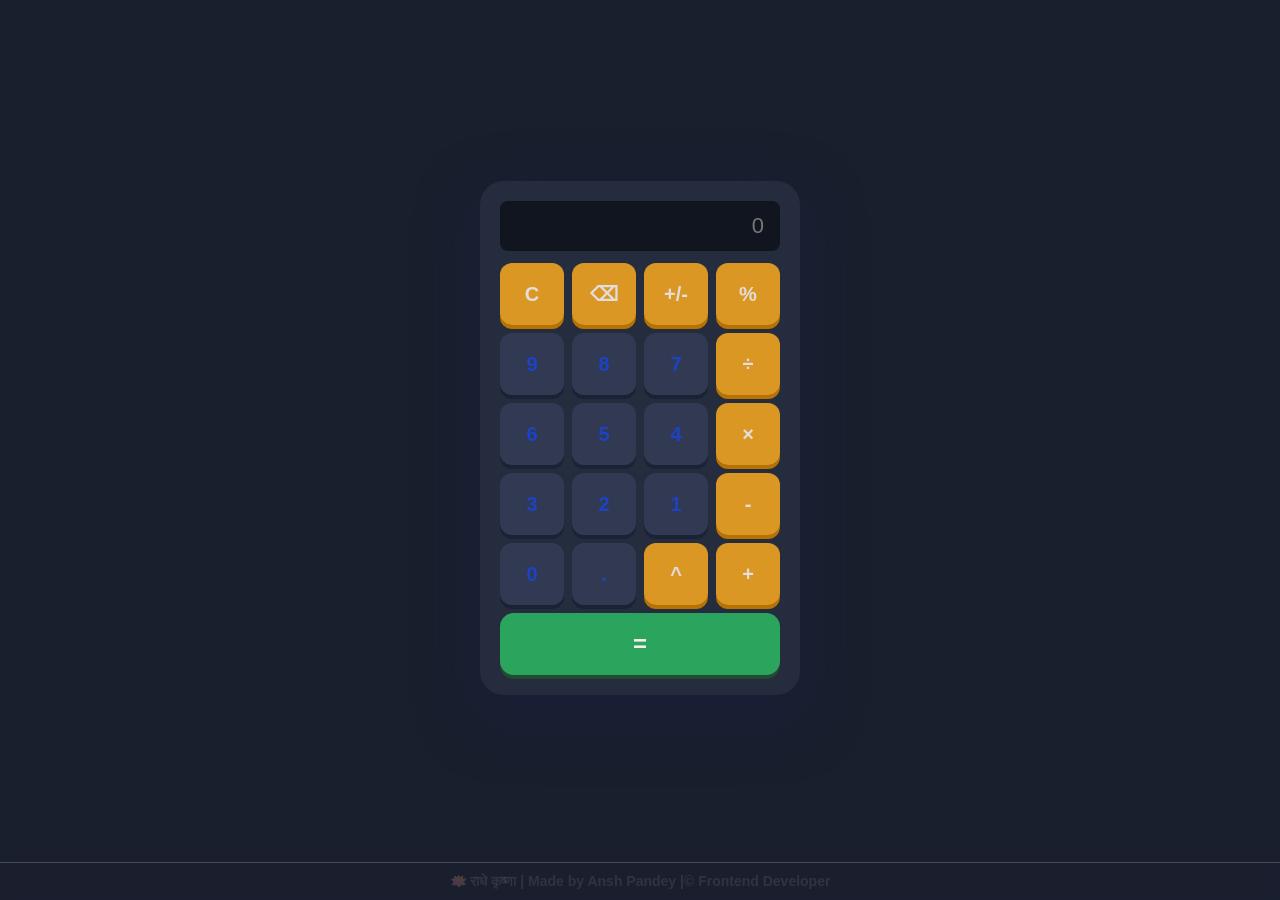
==== calculater.html @ 6a67e52b "Add files via upload" ====
<!DOCTYPE html>
<html lang="en">

<head>
  <meta charset="UTF-8">
  <meta name="viewport" content="width=device-width, initial-scale=1.0">
  <title>calculator</title>
  <link rel="stylesheet" href="calculater.css">
</head>

<body class="body">
  <div class="container">
    <div class="display-container">
  <input type="text" class="display" id="display" placeholder="0" readonly>
</div>
   
    <div class="buttons">
      
      <button class="btn-operator" value="clear" onclick="allclear()">C</button>
       <button class="btn-operator" value="sqrt" onclick="clearOne()">⌫</button>
      <button class="btn-operator" value="square" onclick="sign()">+/-</button>
      <!-- <button class="btn-operator" value="square" onclick="addOperator('%')">%</button> -->
      <button class="btn-operator" onclick="addOperator('%')">%</button>


     

      <button class="btn-number" value="9" onclick="addNumber(9);">9</button>
      <button class="btn-number" value="8" onclick="addNumber(8);">8</button>
      <button class="btn-number" value="7" onclick="addNumber(7);">7</button>
      <button class="btn-operator" onclick="addOperator('÷')">÷</button>


      <button class="btn-number" value="6" onclick="addNumber(6);">6</button>
      <button class="btn-number" value="5" onclick="addNumber(5);">5</button>

      <button class="btn-number" value="4" onclick="addNumber(4);">4</button>
      <button class="btn-operator" onclick="addOperator('×')">×</button>

      <button class="btn-number" value="3" onclick="addNumber(3);">3</button>
      <button class="btn-number" value="2" onclick="addNumber(2);">2</button>

      <button class="btn-number" value="1" onclick="addNumber(1);">1</button>
      <button class="btn-operator" onclick="addOperator('-')">-</button>
      <button class="btn-number" value="0" onclick="addNumber(0);">0</button>

      <button class="btn-number" value="." onclick="addNumber('.');">.</button>
      <button class="btn-operator" onclick="addOperator('^')">^</button>
      <button class="btn-operator" onclick="addOperator('+')">+</button>


      <!-- <button class="btn-operator" id="slas">/</button> -->


    </div>
    <button class="btn-equal" value="=" onclick="calculate()">=</button>
    <footer class="footer">
      🪷 राधे कृष्णा | Made by Ansh Pandey |© Frontend Developer
    </footer>
  </div>

</body>

</html>
<script src="calculater.js"></script>
---- calculater.css ----
* {
  margin: 0;
  padding: 0;
  box-sizing: border-box;
}

body {
  height: 100vh;
  height: 100dvh;
  display: flex;
  align-items: center;
  justify-content: center;
  background: #1a1f2e;
  font-family: 'Segoe UI', sans-serif;
  overflow: hidden;
  position: relative;
  bottom: 12px;
}

.container {
  background: #252c3d;
  border-radius: 24px;
  padding: 20px;
  width: min(320px, 95vw);
  box-shadow: 0 20px 60px rgba(23, 34, 67, 0.5);
}

.display-container {
  margin-bottom: 12px;
}

.display {
  width: 100%;
  height: 50px;
  border: none;
  border-radius: 8px;
  text-align: right;
  font-size: clamp(16px, 4vw, 22px);
  background: #111520;
  color: #fff;
  padding: 0 16px;
}

.buttons {
  display: grid;
  grid-template-columns: repeat(4, 1fr);
  gap: 8px;
}

button {
  height: min(62px, 13vw);
  border: none;
  border-radius: 12px;
  font-size: clamp(14px, 4vw, 20px);
  font-weight: 700;
  cursor: pointer;
  transition: transform 0.08s ease, filter 0.08s ease;
  touch-action: manipulation;
}

button:active {
  transform: scale(0.92);
  filter: brightness(0.8);
}

.btn-number {
  background: #313a52;
  color: #1c43c4;
  box-shadow: 0 4px 0 #1c2235;
}

.btn-number:hover {
  background: #3a4461;
}

.btn-operator {
  background: #f8a920db;
  color: #e3dddd;
  box-shadow: 0 4px 0 #b87200;
}

.btn-operator:hover {
  background: #f0ae3c;
}

.btn-equal {
  grid-column: span 4;
  background: #2ba45d;
  color: #f3eeee;
  font-size: clamp(18px, 4vw, 24px);
  border-radius: 14px;
  box-shadow: 0 4px 0 #234b34;
  width: 100%;
  margin-top: 8px;
}

.btn-equal:hover {
  background: #04f464;
}

.footer {
  background: rgba(255, 255, 255, 0);
  backdrop-filter: blur(10px);
  border-top: 1px solid rgba(255, 255, 255, 0.2);
  text-align: center;
  padding: 10px;
  color: rgba(133, 133, 135, 0.207);
  font-weight: bold;
  font-size: 14px;
  position: fixed;
  bottom: 0;
  left: 0;
  right: 0;
}
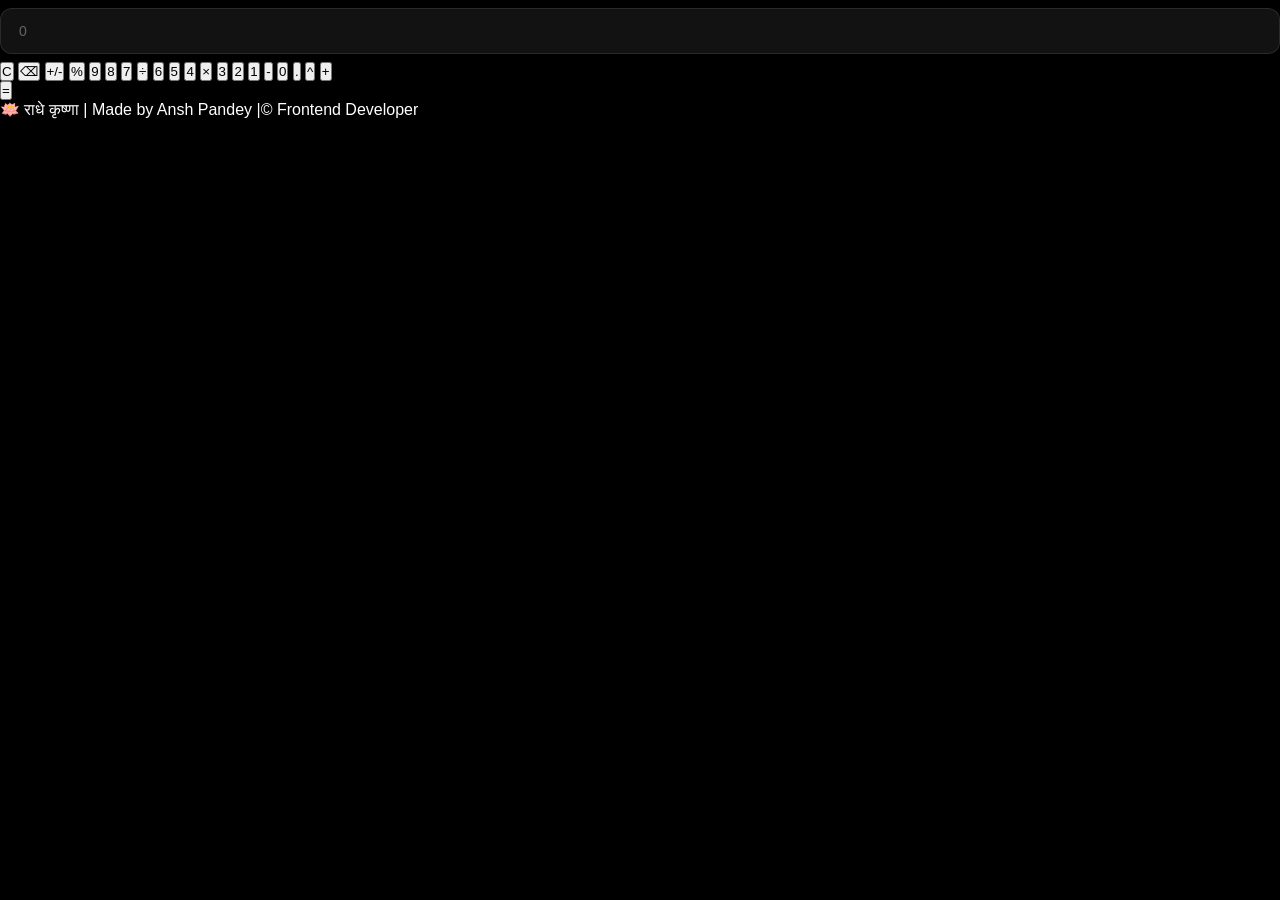
==== commit 5f5e6863: "Update stylesheet and script references in HTML" ====
--- a/calculater.html
+++ b/calculater.html
@@ -4,8 +4,9 @@
 <head>
   <meta charset="UTF-8">
   <meta name="viewport" content="width=device-width, initial-scale=1.0">
+<meta name="viewport" content="width=device-width, initial-scale=1.0, maximum-scale=1.0, user-scalable=no">
   <title>calculator</title>
-  <link rel="stylesheet" href="calculater.css">
+  <link rel="stylesheet" href="style.css">
 </head>
 
 <body class="body">
@@ -62,4 +63,4 @@
 </body>
 
 </html>
-<script src="calculater.js"></script>+<script src="script.js"></script>
--- a/style.css
+++ b/style.css
@@ -0,0 +1,654 @@
+   :root{--primary:#ff7b00;--secondary:#00e5ff;--glass:rgba(255,255,255,0.07);--border:rgba(255,255,255,0.15);}
+    *{margin:0;padding:0;box-sizing:border-box;font-family:'Poppins',sans-serif;}
+    html{scroll-behavior:smooth;}
+    body{background:#000;color:#fff;overflow-x:hidden;overflow-y:auto;}
+    #loadingScreen{position:fixed;inset:0;background:#000;display:flex;flex-direction:column;justify-content:center;align-items:center;z-index:99999;transition:opacity 0.4s,visibility 0.4s;}
+    #loadingScreen.hide{opacity:0;visibility:hidden;pointer-events:none;}
+    .ld-ring{width:90px;height:90px;border-radius:50%;border:4px solid rgba(255,255,255,0.08);border-top-color:#ff7b00;border-right-color:#00e5ff;animation:ldSpin 0.8s linear infinite;margin-bottom:18px;}
+    @keyframes ldSpin{to{transform:rotate(360deg)}}
+    #loadingScreen p{color:#777;font-size:12px;letter-spacing:4px;font-family:monospace;}
+    .bg-container{position:fixed;inset:0;z-index:-1;overflow:hidden;}
+    .moving-bg{width:110%;height:110%;object-fit:cover;filter:brightness(0.35);}
+    #waBtn{position:fixed;bottom:25px;right:25px;z-index:9999;border-radius:50%;display:block;filter:drop-shadow(0 4px 15px rgba(37,211,102,0.6));animation:waSpin 4s ease-in-out infinite;}
+    #waBtn:hover{animation-play-state:paused;}
+    @keyframes waSpin{0%{transform:rotate(0deg) scale(1);}35%{transform:rotate(360deg) scale(1.1);}60%,100%{transform:rotate(360deg) scale(1);}}
+    .navbar{position:fixed;top:0;width:100%;padding:18px 8%;display:flex;justify-content:space-between;align-items:center;background:rgba(0,0,0,0.65);backdrop-filter:blur(25px);border-bottom:1px solid rgba(255,255,255,0.1);z-index:1000;}
+    .logo-space{font-size:24px;font-weight:700;color:var(--primary);font-family:monospace;}
+    .logo-space .dot{color:#ff3333;}
+    .nav-links{display:flex;list-style:none;gap:4px;}
+    .nav-links a{color:#ccc;text-decoration:none;padding:8px 13px;font-weight:600;font-size:13px;text-transform:uppercase;border-radius:20px;transition:all 0.3s;}
+    .nav-links a:hover{color:var(--primary);}
+    .nav-links a.active{background:rgba(255,123,0,0.15);color:var(--primary);}
+    .hamburger{display:none;flex-direction:column;cursor:pointer;background:none;border:none;padding:4px;z-index:1001;}
+    .hamburger .line{width:26px;height:2.5px;background:#fff;margin:3px 0;border-radius:2px;transition:0.3s;display:block;}
+    .navbar.mobile-open .hamburger .line:nth-child(1){transform:rotate(-45deg) translate(-5px,5px);}
+    .navbar.mobile-open .hamburger .line:nth-child(2){opacity:0;}
+    .navbar.mobile-open .hamburger .line:nth-child(3){transform:rotate(45deg) translate(-5px,-5px);}
+    .reveal{opacity:0;transform:translateY(35px);transition:opacity 0.8s ease,transform 0.8s ease;}
+    .reveal.active{opacity:1;transform:translateY(0);}
+    .section{padding:120px 8% 80px;scroll-margin-top:80px;}
+    .glass-box{background:var(--glass);backdrop-filter:blur(25px);border:1px solid var(--border);border-radius:30px;padding:60px;display:flex;align-items:center;gap:60px;width:100%;}
+    .glass-box.big-card{flex-direction:column;align-items:flex-start;}
+    #home{display:flex;align-items:center;min-height:100vh;}
+    .floating-img{width:240px;height:240px;object-fit:cover;border:4px solid var(--primary);flex-shrink:0;border-radius:30% 70% 70% 30%/30% 30% 70% 70%;animation:morphing 8s infinite alternate ease-in-out;display:block;}
+    @keyframes morphing{0%{border-radius:30% 70% 70% 30%/30% 30% 70% 70%;transform:translateY(0);}100%{border-radius:50% 50% 20% 80%/25% 80% 20% 75%;transform:translateY(-15px);}}
+    .text-side{flex:1;}
+    .text-side h1{font-size:3rem;font-weight:800;line-height:1.2;margin-bottom:15px;}
+    .text-side p{font-size:1rem;color:#bbb;line-height:1.8;margin-bottom:25px;}
+    .highlight{background:linear-gradient(45deg,#00eaff,#0077ff);-webkit-background-clip:text;-webkit-text-fill-color:transparent;background-clip:text;display:inline-block;min-width:5px;}
+    .cursor-blink{display:inline-block;width:3px;height:0.9em;background:#00eaff;vertical-align:text-bottom;margin-left:2px;animation:blink 0.8s infinite;}
+    @keyframes blink{0%,100%{opacity:1}50%{opacity:0}}
+    .btn-main{padding:14px 38px;background:var(--primary);border:none;border-radius:50px;font-weight:700;font-size:15px;color:#fff;cursor:pointer;transition:all 0.3s;}
+    .btn-main:hover{transform:translateY(-4px);box-shadow:0 0 25px var(--primary);}
+    .sec-title,.section-heading{font-size:2.8rem;font-weight:800;text-align:center;margin-bottom:40px;background:linear-gradient(135deg,#fff,var(--primary));-webkit-background-clip:text;-webkit-text-fill-color:transparent;background-clip:text;}
+    .section-subtitle{text-align:center;color:#888;font-size:1rem;margin-bottom:50px;}
+    .about-photo{width:100%;max-width:400px;height:450px;object-fit:cover;border-radius:20px;border:3px solid var(--primary);display:block;margin:0 auto 30px;}
+    .grid-about{display:grid;grid-template-columns:1fr;gap:20px;width:100%;}
+    .info-card{background:rgba(255,255,255,0.05);border:1px solid rgba(255,255,255,0.1);border-radius:20px;padding:25px;transition:0.3s;}
+    .info-card:hover{border-color:var(--primary);background:rgba(255,123,0,0.05);}
+    .info-card h3{font-size:1.1rem;margin-bottom:12px;}
+    .info-card p{color:#bbb;font-size:0.9rem;line-height:1.8;}
+    .colorchange{color:#ff4444;}
+    .timeline-section{padding:120px 8% 80px;scroll-margin-top:80px;}
+    .timeline-container{position:relative;max-width:800px;margin:0 auto;}
+    .timeline-container::before{content:'';position:absolute;left:30px;top:0;bottom:0;width:2px;background:linear-gradient(to bottom,var(--primary),var(--secondary));}
+    .timeline-item{display:flex;gap:30px;margin-bottom:50px;padding-left:20px;}
+    .timeline-marker{flex-shrink:0;width:22px;height:22px;border-radius:50%;background:var(--primary);border:3px solid #000;box-shadow:0 0 15px var(--primary);margin-top:8px;position:relative;z-index:1;}
+    .timeline-content-box{background:rgba(255,255,255,0.05);border:1px solid rgba(255,255,255,0.1);border-radius:20px;padding:25px;flex:1;transition:0.3s;}
+    .timeline-content-box:hover{border-color:var(--primary);}
+    .timeline-date{font-size:12px;color:var(--primary);font-weight:600;letter-spacing:1px;margin-bottom:8px;}
+    .timeline-title{font-size:1.2rem;font-weight:700;margin-bottom:10px;}
+    .timeline-description{color:#bbb;font-size:0.9rem;line-height:1.7;margin-bottom:15px;}
+    .timeline-tags{display:flex;gap:8px;flex-wrap:wrap;}
+    .tag{padding:4px 12px;background:rgba(255,123,0,0.15);border:1px solid rgba(255,123,0,0.3);border-radius:20px;font-size:12px;color:var(--primary);}
+    .timeline-stats{display:grid;grid-template-columns:repeat(4,1fr);gap:20px;margin-top:50px;}
+    .stat{background:rgba(255,255,255,0.05);border:1px solid rgba(255,255,255,0.1);border-radius:20px;padding:25px 15px;text-align:center;transition:0.3s;}
+    .stat:hover{border-color:var(--secondary);box-shadow:0 0 20px rgba(0,229,255,0.15);}
+    .stat-icon{font-size:28px;margin-bottom:8px;}
+    .stat-value{font-size:2rem;font-weight:800;color:var(--primary);}
+    .stat-label{font-size:13px;color:#888;margin-top:4px;}
+ /* ======= PROJECT SECTION - FIXED ======= */
+    .projects-grid{display:grid;grid-template-columns:repeat(auto-fit,minmax(260px,1fr));gap:25px;}
+    .project-card{position:relative;height:340px;border-radius:20px;overflow:hidden;cursor:pointer;transition:transform 0.4s,box-shadow 0.4s;box-shadow:0 10px 30px rgba(0, 0, 0, 0.09);}
+    .project-card img{width:100%;height:100%;object-fit:cover;transition:transform 0.5s ease;display:none;}
+    .project-content{position:relative;width:100%;padding:22px 20px;background:rgba(24, 23, 23, 0.416);}
+    .project-content h3{font-size:20px;margin-bottom:10px;}
+    .project-card:hover{transform:translateY(-8px) scale(1.02);box-shadow:0 25px 50px rgba(0,0,0,0.7);}
+    .project-card:hover img{transform:scale(1.1);}
+    .project-card::before{content:'';position:absolute;inset:0;border-radius:20px;padding:2px;background:linear-gradient(45deg,#352f34,#a09f9e,#ff7a18);-webkit-mask:linear-gradient(#000 0 0) content-box,linear-gradient(#000 0 0);-webkit-mask-composite:xor;mask-composite:exclude;opacity:0;transition:0.4s;pointer-events:none;}
+    .project-card:hover::before{opacity:1;}
+    .project-iframe-wrap{position:relative;width:100%;height:260px;overflow:hidden;background:#0d0d0d;border-radius:12px 12px 0 0;}
+    .project-iframe-wrap iframe{width:200%;height:300%;transform:scale(0.5);transform-origin:top left;border:none;pointer-events:none;}
+    .iframe-overlay{position:absolute;inset:0;z-index:2;cursor:pointer;}
+    .live-badge{position:absolute;top:10px;left:10px;z-index:3;background:rgba(20, 19, 19, 0.251);border:1px solid rgba(255,123,0,0.5);color:#ff7b00;font-size:0.6rem;font-weight:700;letter-spacing:1.5px;padding:3px 10px;border-radius:20px;display:flex;align-items:center;gap:5px;backdrop-filter:blur(6px);}
+    .live-dot{width:6px;height:6px;background:#b3a59837;border-radius:50%;animation:livePulse 1.4s infinite;flex-shrink:0;}
+    @keyframes livePulse{0%,100%{opacity:1;transform:scale(1);}50%{opacity:0.3;transform:scale(0.6);}}
+    .cosmic-btn{position: relative;bottom: 20px;
+      display:inline-block;padding:7px 24px;font-size:14px;font-weight:600;color:#fff;text-decoration:none;border-radius:25px;background:linear-gradient(135deg,#df1907,#5f729c,#100802);box-shadow:0 5px 20px rgba(248,75,7,0.5);transition:all 0.3s;}
+    .cosmic-btn:hover{transform:translateY(-2px) scale(1.04);}
+    /* ======= PROJECT MOBILE FIX ======= */
+    @media(max-width:768px){
+      .projects-grid{grid-template-columns:1fr;}
+      .project-iframe-wrap{height:200px;}
+      .project-iframe-wrap iframe{width:100%;height:200%;transform:scale(1);transform-origin:top left;}
+      .project-content{position:relative;bottom:auto;left:auto;}
+    }
+    .move{position: relative;top: 22px;left: 170px;color: #444342c7;
+      animation:moveUpDown 2s ease-in-out infinite;position:relative;}
+@keyframes moveUpDown{%,100%{transform:translateY(0);}50%{transform:translateY(-6px);}}
+    .skills-wrapper{display:grid;grid-template-columns:repeat(auto-fit,minmax(200px,1fr));gap:25px;}
+    .skill-card{background:rgba(255,255,255,0.05);padding:30px 20px;border-radius:20px;text-align:center;border:1px solid rgba(255,255,255,0.1);transition:0.4s;}
+    .skill-card:hover{transform:scale(1.05);box-shadow:0 0 25px rgba(0,229,255,0.3);border-color:var(--secondary);}
+    .skill-card img{width:55px;height:55px;object-fit:contain;margin-bottom:15px;}
+    .skill-card h3{font-size:16px;margin-bottom:8px;}
+    .skill-card p{font-size:13px;color:#888;margin-bottom:12px;}
+    .progress-container{background:#222;height:8px;border-radius:8px;overflow:hidden;}
+    .progress-fill{height:100%;border-radius:8px;background:linear-gradient(90deg,var(--primary),var(--secondary));width:0;transition:width 1.5s ease;}
+    .services-section{padding:120px 8% 80px;scroll-margin-top:80px;}
+    .services-grid{display:grid;grid-template-columns:repeat(auto-fit,minmax(280px,1fr));gap:25px;margin-top:10px;}
+    .service-card{background:rgba(255,255,255,0.05);border:1px solid rgba(255,255,255,0.1);border-radius:25px;padding:35px 28px;transition:0.4s;}
+    .service-card:hover{border-color:var(--primary);transform:translateY(-6px);box-shadow:0 20px 40px rgba(0,0,0,0.4);}
+    .service-icon{font-size:40px;margin-bottom:18px;}
+    .service-title{font-size:1.3rem;font-weight:700;margin-bottom:12px;}
+    .service-description{color:#bbb;font-size:0.9rem;line-height:1.7;margin-bottom:18px;}
+    .service-list{list-style:none;}
+    .service-list li{padding:5px 0;font-size:14px;color:#ccc;}
+    .check-mark{color:#00e676;margin-right:8px;font-weight:700;}
+    .contact-form{background:rgba(255,255,255,0.06);border:1px solid rgba(255,255,255,0.12);backdrop-filter:blur(20px);border-radius:30px;padding:50px 40px;max-width:620px;margin:0 auto;}
+    .contact-form h3{font-size:1.5rem;font-weight:700;margin-bottom:25px;text-align:center;}
+    input,textarea{width:100%;padding:14px 18px;margin:8px 0;border:1px solid rgba(255,255,255,0.1);border-radius:12px;background:rgba(255,255,255,0.07);color:#fff;font-size:14px;font-family:'Poppins',sans-serif;outline:none;transition:border-color 0.3s;}
+    input:focus,textarea:focus{border-color:var(--primary);}
+    input::placeholder,textarea::placeholder{color:#666;}
+    textarea{height:130px;resize:vertical;}
+    .send-btn{width:100%;background:var(--primary);padding:15px;border:none;border-radius:40px;font-weight:700;font-size:15px;cursor:pointer;color:#fff;margin-top:10px;transition:all 0.3s;}
+    .send-btn:hover{box-shadow:0 0 25px var(--primary);transform:translateY(-2px);}
+    .apple-footer{width:100%;padding:50px 8% 30px;background:linear-gradient(to bottom,transparent,rgba(0,0,0,0.9));border-top:1px solid rgba(255,255,255,0.08);text-align:center;}
+    .footer-contacts{display:flex;justify-content:center;gap:25px;flex-wrap:wrap;margin-bottom:20px;}
+    .footer-item{display:flex;align-items:center;gap:8px;color:#bbb;text-decoration:none;font-size:14px;padding:10px 18px;border-radius:30px;border:1px solid rgba(255,255,255,0.1);transition:all 0.35s;}
+    .footer-item:hover{background:rgba(255,255,255,0.08);color:#fff;transform:translateY(-3px);}
+    .whatsapp:hover{color:#25D366;border-color:#25D366;}
+    .footer-copy{font-size:12px;color:#555;margin-top:10px;}
+    @media(max-width:900px){.glass-box{flex-direction:column;text-align:center;gap:30px;padding:40px 25px;}.text-side h1{font-size:2.2rem;}.timeline-stats{grid-template-columns:repeat(2,1fr);}}
+    @media(max-width:768px){
+      .hamburger{display:flex;}
+      .nav-links{position:fixed;top:0;right:-100%;height:100vh;width:75vw;max-width:280px;background:rgba(0,0,0,0.97);backdrop-filter:blur(20px);flex-direction:column;align-items:center;justify-content:center;gap:10px;transition:right 0.4s ease;border-left:1px solid rgba(255,255,255,0.1);}
+      .navbar.mobile-open .nav-links{right:0;}
+      .nav-links a{font-size:16px;padding:12px 30px;min-width:180px;text-align:center;}
+      body.menu-open{overflow:hidden;}
+      .section,.timeline-section,.services-section{padding:100px 5% 60px;}
+      .sec-title,.section-heading{font-size:2rem;}
+      .floating-img{width:180px;height:180px;}
+      .timeline-container::before{left:20px;}
+      .timeline-stats{grid-template-columns:repeat(2,1fr);}
+     /* .icon{width:20px;height:20px;object-fit:contain;} */
+    }
+    @media(max-width:680px){.text-side h1{font-size:1.8rem;}.glass-box{padding:30px 18px;}.contact-form{padding:30px 20px;}.footer-contacts{flex-direction:column;align-items:center;}}
+  #loadingScreen {
+  position: fixed;
+  inset: 0;
+  background: #000;
+  display: flex;
+  flex-direction: column;
+  justify-content: center;
+  align-items: center;
+  z-index: 99999;
+  transition: opacity 0.4s ease, visibility 0.4s ease;
+}
+
+.loading-ring {
+  position: absolute;
+  width: 260px;
+  height: 260px;
+  border-radius: 50%;
+  border: 3px solid transparent;
+  border-top-color: #ff7b00;
+  border-right-color: #00e5ff;
+  animation: ldSpin 1.5s linear infinite;
+}
+
+.loading-ring-2 {
+  position: absolute;
+  width: 230px;
+  height: 230px;
+  border-radius: 50%;
+  border: 3px solid transparent;
+  border-top-color: #00e5ff;
+  animation: ldSpin 2s linear infinite reverse;
+}
+
+.loading-inner {
+  width: 200px;
+  height: 200px;
+  border-radius: 50%;
+  background: rgba(255, 123, 0, 0.05);
+  border: 1px solid rgba(255, 123, 0, 0.2);
+  display: flex;
+  justify-content: center;
+  align-items: center;
+  text-align: center;
+}
+
+.loading-text-inner {
+  text-align: center;
+}
+
+.loading-title {
+  font-size: 22px;
+  font-weight: 700;
+  color: #ff7b00;
+  letter-spacing: 3px;
+}
+
+.loading-subtext {
+  font-size: 11px;
+  color: #888;
+  letter-spacing: 2px;
+  margin-top: 5px;
+  margin-bottom: 20px;
+}
+
+.loading-bar-container {
+  width: 140px;
+  height: 3px;
+  background: rgba(255, 255, 255, 0.1);
+  border-radius: 10px;
+  overflow: hidden;
+}
+
+.loading-bar {
+  height: 100%;
+  width: 0%;
+  background: linear-gradient(90deg, #ff7b00, #00e5ff);
+  border-radius: 10px;
+  animation: fillBar 0.5s ease forwards;
+}
+
+@keyframes ldSpin { to { transform: rotate(360deg); } }
+@keyframes fillBar { to { width: 100%; } }
+/* ===== NAVBAR ANIMATIONS ===== */
+nav a {
+  position: relative;
+  padding: 5px 0;
+  transition: .3s;
+}
+nav a::after {
+  content: "";
+  position: absolute;
+  left: 0;
+  bottom: -4px;
+  width: 0;
+  height: 2px;
+  background: linear-gradient(90deg, #ff7a18, #ff4fd8, #a84dff);
+  transition: .3s;
+}
+nav a:hover::after {
+  width: 100%;
+}
+
+/* ===== REVEAL ANIMATION ===== */
+.reveal {
+  opacity: 0;
+  transform: translateY(50px);
+  transition: all 1s cubic-bezier(0.25, 0.46, 0.45, 0.94);
+}
+.reveal.active {
+  opacity: 1;
+  transform: translateY(0);
+}
+
+/* ===== MORPHING IMAGE ===== */
+@keyframes morphing {
+  0% { border-radius: 30% 70% 70% 30% / 30% 30% 70% 70%; transform: translateY(0); }
+  100% { border-radius: 50% 50% 20% 80% / 25% 80% 20% 75%; transform: translateY(-20px); }
+}
+
+/* ===== TYPEWRITER ===== */
+.typewriter {
+  overflow: hidden;
+  white-space: nowrap;
+  border-right: 3px solid #00eaff;
+  animation: blink 0.9s infinite;
+
+  /* width: 0; */
+  /* animation: typing 3s steps(20, end) forwards, blink 0.9s infinite; */
+}
+@keyframes typing {
+  from { width: 0; }
+  to { width: 160px; }
+}
+@keyframes blink {
+  0% { border-color: transparent; }
+  50% { border-color: #00eaff; }
+  100% { border-color: transparent; }
+}
+
+/* ===== SLIDE ANIMATION (text-side) ===== */
+@keyframes slide {
+  from { opacity: 0; transform: translateX(80px); }
+  to { opacity: 1; transform: translateX(0); }
+}
+.text-side {
+  animation: slide 3.2s ease;
+}
+
+/* ===== SMOOTH SLIDE ===== */
+.smooth {
+  opacity: 0;
+  transform: translateX(60px);
+  animation: slideIn 1s ease forwards;
+}
+@keyframes slideIn {
+  0% { opacity: 0; transform: translateX(60px); }
+  100% { opacity: 1; transform: translateX(0); }
+}
+
+/* ===== PROGRESS BAR ANIMATION ===== */
+@keyframes loadBar {
+  from { width: 0; }
+}
+
+/* ===== GLOW CIRCLES (loading bg) ===== */
+@keyframes rotateGlow1 {
+  from { transform: rotate(0deg); }
+  to { transform: rotate(360deg); }
+}
+@keyframes rotateGlow2 {
+  from { transform: rotate(360deg); }
+  to { transform: rotate(0deg); }
+}
+.glow-circle-1 { animation: rotateGlow1 20s linear infinite; }
+.glow-circle-2 { animation: rotateGlow2 25s linear infinite reverse; }
+.glow-circle-3 { animation: rotateGlow1 30s linear infinite; }
+.glow-circle-4 { animation: rotateGlow2 35s linear infinite reverse; }
+
+/* ===== BACK TO TOP BUTTON ===== */
+#backToTop {
+  position: fixed;
+  bottom: 25px;
+  left: 25px;
+  z-index: 9999;
+  width: 56px;
+  height: 56px;
+  border-radius: 50%;
+  background: linear-gradient(135deg, #ff7b0056, #e8110d27);
+  border: none;
+  cursor: pointer;
+  display: flex;
+  justify-content: center;
+  align-items: center;
+  box-shadow: 0 4px 20px rgba(86, 67, 67, 0.802);
+  opacity: 0;
+  visibility: hidden;
+  transition: opacity 0.4s, visibility 0.4s, transform 0.3s;
+}
+#backToTop.show {
+  opacity: 1;
+  visibility: visible;
+}
+#backToTop:hover {
+  transform: scale(1.1);
+  box-shadow: 0 0 25px rgba(219, 82, 13, 0.8);
+}
+#backToTop svg {
+  width: 22px;
+  height: 22px;
+  fill: rgb(233, 225, 225);
+}
+.footer-item {
+  display: flex;
+  align-items: center;
+  gap: 10px;
+  text-decoration: none;
+  color: #bbb;
+  transition: all 0.3s ease;
+}
+
+.icon {
+  width: 20px !important;
+  height: 20px !important;
+  object-fit: contain;
+  transition: transform 0.3s ease, filter 0.3s ease;
+}
+
+/* 🌈 Hover Effect */
+.footer-item:hover {
+  color: #f78b16; /* neon blue */
+  transform: translateY(-3px);
+}
+
+/* 🔥 Icon Animation */
+.footer-item:hover .icon {
+  transform: scale(1.2);
+  filter: drop-shadow(0 0 5px #ff2f00);
+}
+.footer-item:hover {
+  transform: scale(1.2);
+  filter: drop-shadow(0 0 5px #574f4d);
+}
+#helo{
+    color: #92897c;
+    text-shadow: 0 0 10px rgba(255, 255, 255, 0.6), 0 0 20px rgba(0, 247, 255, 0.6), ;
+}
+/* ===== FOOTER ===== */
+.apple-footer {
+  width: 100%;
+  padding: 60px 8% 30px;
+  background: linear-gradient(to bottom, transparent, rgba(0,0,0,0.95));
+  border-top: 1px solid rgba(255,255,255,0.08);
+}
+.footer-wrapper { max-width: 1100px; margin: auto; text-align: center; }
+
+.footer-top { margin-bottom: 40px; }
+.footer-brand {
+  font-size: 28px;
+  font-weight: 700;
+  color: #ff7b00;
+  font-family: monospace;
+  margin-bottom: 8px;
+}
+.footer-brand .dot { color: #ff3333; }
+.footer-tagline { color: #666; font-size: 14px; }
+
+.footer-contacts {
+  display: flex;
+  justify-content: center;
+  gap: 16px;
+  flex-wrap: wrap;
+  margin-bottom: 40px;
+}
+
+.footer-item {
+  display: flex;
+  align-items: center;
+  gap: 12px;
+  text-decoration: none;
+  padding: 14px 20px;
+  border-radius: 20px;
+  border: 1px solid rgba(255,255,255,0.08);
+  background: rgba(255,255,255,0.04);
+  backdrop-filter: blur(10px);
+  transition: all 0.35s ease;
+  cursor: pointer;
+  min-width: 180px;
+}
+.footer-item:hover {
+  transform: translateY(-5px);
+  background: rgba(255,255,255,0.08);
+}
+
+.footer-icon-wrap {
+  width: 42px;
+  height: 42px;
+  border-radius: 12px;
+  display: flex;
+  justify-content: center;
+  align-items: center;
+  flex-shrink: 0;
+}
+.footer-icon-wrap svg { width: 22px; height: 22px; }
+
+.footer-info { text-align: left; }
+.footer-label { display: block; font-size: 11px; color: #666; letter-spacing: 1px; text-transform: uppercase; margin-bottom: 2px; }
+.footer-value { display: block; font-size: 13px; color: #ccc; font-weight: 500; }
+
+/* Icon colors */
+.whatsapp .footer-icon-wrap { background: rgba(37,211,102,0.15); color: #25D366; }
+.whatsapp:hover { border-color: #25D366; box-shadow: 0 0 20px rgba(37,211,102,0.2); }
+.whatsapp:hover .footer-value { color: #25D366; }
+
+.gmail .footer-icon-wrap { background: rgba(234,67,53,0.15); color: #EA4335; }
+.gmail:hover { border-color: #EA4335; box-shadow: 0 0 20px rgba(234,67,53,0.2); }
+.gmail:hover .footer-value { color: #EA4335; }
+
+.linkedin .footer-icon-wrap { background: rgba(10,102,194,0.15); color: #0A66C2; }
+.linkedin:hover { border-color: #0A66C2; box-shadow: 0 0 20px rgba(10,102,194,0.2); }
+.linkedin:hover .footer-value { color: #0A66C2; }
+
+.github .footer-icon-wrap { background: rgba(255,255,255,0.08); color: #fff; }
+.github:hover { border-color: #fff; box-shadow: 0 0 20px rgba(255,255,255,0.1); }
+.github:hover .footer-value { color: #fff; }
+
+.location .footer-icon-wrap { background: rgba(255,123,0,0.15); color: #ff7b00; }
+
+.footer-divider {
+  width: 100%;
+  height: 1px;
+  background: rgba(255,255,255,0.06);
+  margin-bottom: 20px;
+}
+.footer-copy { font-size: 12px; color: #444; }
+
+@media(max-width:600px){
+  .footer-contacts { flex-direction: column; align-items: center; }
+  .footer-item { min-width: 260px; }
+}
+/* Mobile - 768px */
+    @media(max-width:768px){
+      .navbar{padding:14px 5%;}
+      .hamburger{display:flex;}
+      .nav-links{
+        position:fixed;top:0;right:-100%;
+        height:100vh;height:100dvh;
+        width:80vw;max-width:300px;
+        background:rgba(0,0,0,0.98);
+        backdrop-filter:blur(20px);
+        flex-direction:column;align-items:center;justify-content:center;
+        gap:8px;transition:right 0.4s ease;
+        border-left:1px solid rgba(255,255,255,0.1);
+        z-index:1000;overflow-y:auto;
+      }
+      .navbar.mobile-open .nav-links{right:0;}
+      .nav-links a{font-size:16px;padding:13px 30px;min-width:190px;text-align:center;border-radius:25px;}
+      body.menu-open{overflow:hidden;}
+
+      .section,.timeline-section,.services-section{padding:88px 5% 50px;}
+      .sec-title,.section-heading{font-size:1.75rem;margin-bottom:25px;}
+      .section-subtitle{font-size:0.88rem;margin-bottom:30px;}
+
+      #home{min-height:100vh;min-height:100dvh;align-items:center;}
+      .glass-box{flex-direction:column;text-align:center;gap:18px;padding:28px 18px;border-radius:20px;}
+      .glass-box.big-card{padding:25px 16px;}
+      .floating-img{width:145px;height:145px;}
+      .text-side{text-align:center;}
+      .text-side h1{font-size:1.75rem;line-height:1.3;}
+      .text-side p{font-size:0.88rem;line-height:1.7;}
+      .btn-main{width:100%;max-width:280px;padding:13px;font-size:14px;margin-top:8px;}
+
+      .about-photo{max-width:180px;height:230px;margin-bottom:18px;}
+      .info-card{padding:18px;}
+      .info-card h3{font-size:0.95rem;}
+      .info-card p{font-size:0.83rem;line-height:1.7;}
+
+      .timeline-container::before{left:15px;}
+      .timeline-item{gap:14px;padding-left:8px;margin-bottom:28px;}
+      .timeline-marker{width:16px;height:16px;margin-top:5px;}
+      .timeline-content-box{padding:15px;}
+      .timeline-title{font-size:0.95rem;}
+      .timeline-description{font-size:0.83rem;}
+      .timeline-stats{grid-template-columns:repeat(2,1fr);gap:10px;}
+      .stat{padding:15px 8px;}
+      .stat-value{font-size:1.5rem;}
+      .stat-label{font-size:11px;}
+
+   
+      .skills-wrapper{grid-template-columns:repeat(2,1fr);gap:12px;}
+      .skill-card{padding:18px 12px;}
+      .skill-card img{width:40px;height:40px;}
+      .skill-card h3{font-size:13px;}
+      .skill-card p{font-size:11px;}
+
+      .services-grid{grid-template-columns:1fr;gap:15px;}
+      .service-card{padding:22px 18px;}
+      .service-title{font-size:1.05rem;}
+      .service-description{font-size:0.84rem;}
+
+      .contact-form{padding:22px 16px;border-radius:18px;}
+      .contact-form h3{font-size:1.1rem;margin-bottom:18px;}
+      input,textarea{padding:12px 14px;font-size:14px;margin:6px 0;}
+      textarea{height:100px;}
+      .send-btn{font-size:14px;padding:13px;}
+
+      .apple-footer{padding:38px 5% 25px;}
+      .footer-brand{font-size:21px;}
+      .footer-tagline{font-size:13px;}
+      .footer-contacts{flex-direction:column;align-items:center;gap:10px;}
+      .footer-item{width:100%;max-width:320px;min-width:unset;}
+
+      #waBtn{bottom:16px;right:16px;}
+      #waBtn svg{width:50px;height:50px;}
+      #backToTop{width:48px;height:48px;bottom:16px;left:16px;}
+      #backToTop svg{width:18px;height:18px;}
+    }
+    .skill-card {
+  transition: transform 0.3s ease, box-shadow 0.3s ease;
+  cursor: pointer;
+}
+
+/* 🧠 Hover effect */
+.skill-card:hover {
+  transform: translateY(-10px) scale(1.05);
+  box-shadow: 0 10px 30px rgba(0, 0, 0, 0.3);
+}
+.service-card {
+  transition: transform 0.3s ease, box-shadow 0.3s ease;
+  cursor: pointer;
+}
+
+/* 🧠 Hover effect */
+.service-card:hover {
+  transform: translateY(-10px) scale(1.05);
+  box-shadow: 0 10px 30px rgba(149, 73, 50, 0.3);
+}
+.timeline-item {
+  transition: transform 0.3s ease, box-shadow 0.3s ease;
+  cursor: pointer;
+}
+
+/* 🧠 Hover effect */
+.timeline-item:hover {
+  transform: translateY(-10px) scale(1.05);
+  box-shadow: 0 10px 30px rgba(13, 13, 13, 0.3);
+}
+.stat {
+  transition: transform 0.3s ease, box-shadow 0.3s ease;
+  cursor: pointer;
+}
+
+/* 🧠 Hover effect */
+.stat:hover {
+  transform: translateY(-10px) scale(1.05);
+  box-shadow: 0 10px 30px rgba(27, 102, 81, 0.3);
+}
+.contact-form {
+  transition: transform 0.3s ease, box-shadow 0.3s ease;
+  cursor: pointer;
+}
+
+/* 🧠 Hover effect */
+.contact-form:hover {
+  transform: translateY(-10px) scale(1.05);
+  box-shadow: 0 10px 30px rgba(91, 67, 50, 0.3);
+}
+.lang-toggle-container {
+    display: flex;
+    gap: 0.5rem;
+    align-items: center;
+    background: rgba(255,255,255,0.15);
+    padding: 0.5rem;
+    border-radius: 25px;
+    border: 2px solid rgba(255,255,255,0.3);
+}
+ 
+.lang-btn {
+    background: transparent;
+    color: white;
+    border: none;
+    padding: 0.6rem 1.2rem;
+    border-radius: 20px;
+    cursor: pointer;
+    font-weight: 600;
+    transition: all 0.3s ease;
+    font-size: 0.95rem;
+}
+ 
+.lang-btn:hover {
+    background: rgba(255,255,255,0.1);
+}
+ 
+.lang-btn.active {
+    background: #ff6b6b;
+    transform: scale(1.05);
+    box-shadow: 0 4px 12px rgba(255,107,107,0.4);
+}
+ 
+.loading-indicator {
+    display: none;
+    color: #ff6b6b;
+    font-weight: 600;
+    margin-left: 1rem;
+    font-size: 0.9rem;
+}
+ 
+.loading-indicator.show {
+    display: inline-block;
+}
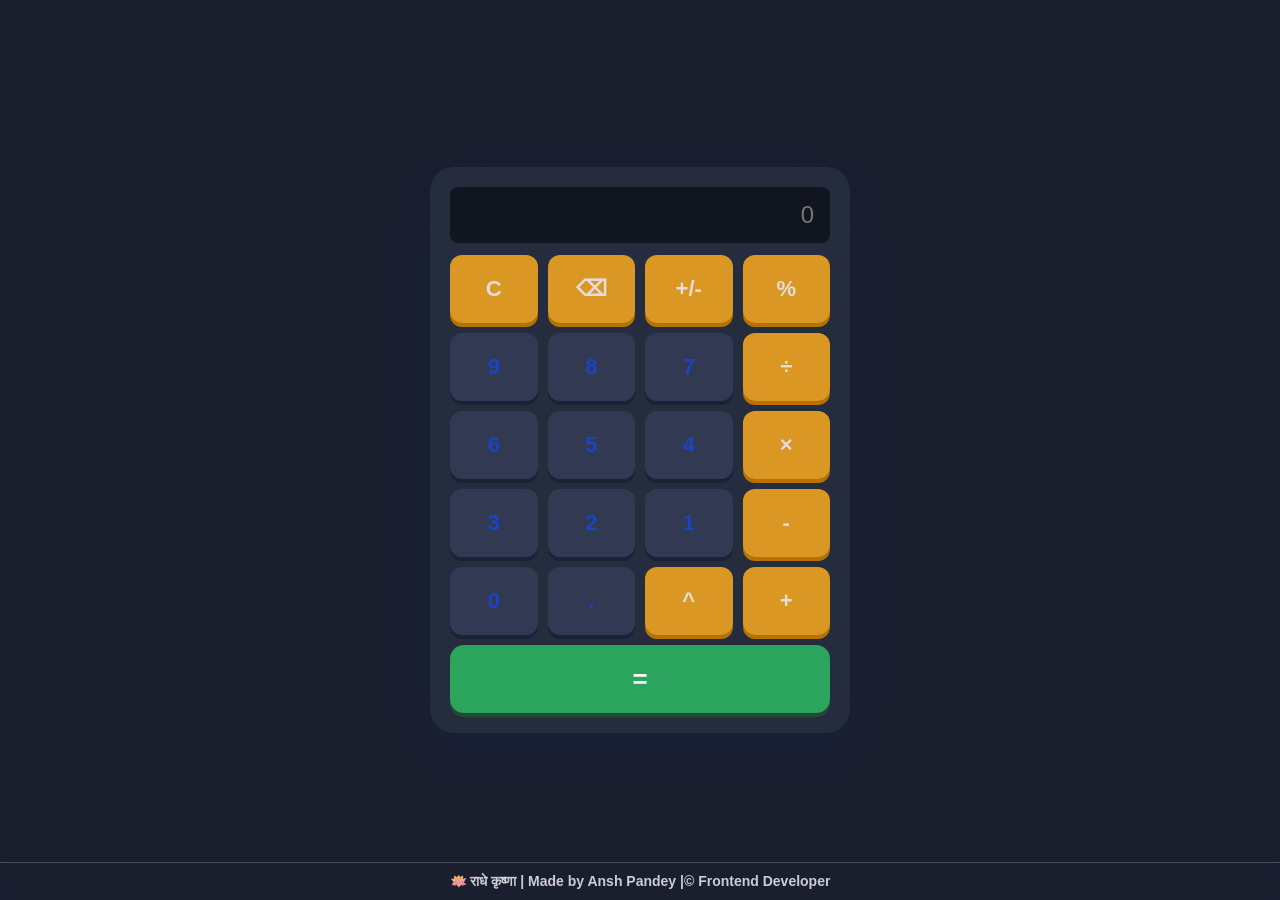
==== commit 8a788964: "Rename stylesheet and script files in HTML" ====
--- a/calculater.html
+++ b/calculater.html
@@ -4,9 +4,8 @@
 <head>
   <meta charset="UTF-8">
   <meta name="viewport" content="width=device-width, initial-scale=1.0">
-<meta name="viewport" content="width=device-width, initial-scale=1.0, maximum-scale=1.0, user-scalable=no">
   <title>calculator</title>
-  <link rel="stylesheet" href="style.css">
+  <link rel="stylesheet" href="calculater.css">
 </head>
 
 <body class="body">
@@ -63,4 +62,4 @@
 </body>
 
 </html>
-<script src="script.js"></script>
+<script src="calculater.js"></script>
--- a/calculater.css
+++ b/calculater.css
@@ -0,0 +1,119 @@
+* {
+  margin: 0;
+  padding: 0;
+  box-sizing: border-box;
+  -webkit-tap-highlight-color: transparent; /* Tap blue flash band */
+}
+
+body {
+  height: 120vh;
+  height: 100dvh;
+  display: flex;
+  align-items: center;
+  justify-content: center;
+  background: #1a1f2e;
+  font-family: 'Segoe UI', sans-serif;
+  overflow: hidden;
+}
+
+.container {
+  background: #252c3d;
+  border-radius: 24px;
+  padding: 20px;
+  width: 96vw;        /* Mobile pe wide */
+  max-width: 420px;   /* Desktop pe limit */
+  box-shadow: 0 20px 60px rgba(23, 34, 67, 0.5);
+}
+
+.display-container {
+  margin-bottom: 12px;
+}
+
+.display {
+  width: 100%;
+  height: 56px;
+  border: none;
+  border-radius: 8px;
+  text-align: right;
+  font-size: clamp(18px, 5vw, 24px);
+  background: #111520;
+  color: #fff;
+  padding: 0 16px;
+}
+
+.buttons {
+  display: grid;
+  grid-template-columns: repeat(4, 1fr);
+  gap: clamp(6px, 2vw, 10px);
+}
+
+button {
+  height: clamp(52px, 14vw, 68px);
+  border: none;
+  border-radius: 12px;
+  font-size: clamp(16px, 4.5vw, 22px);
+  font-weight: 700;
+  cursor: pointer;
+  transition: transform 0.08s ease, filter 0.08s ease;
+
+  /* Yeh dono late click fix karte hain */
+  touch-action: manipulation;
+  -webkit-touch-callout: none;
+  user-select: none;
+}
+
+button:active {
+  transform: scale(0.92);
+  filter: brightness(0.8);
+}
+
+.btn-number {
+  background: #313a52;
+  color: #1c43c4;
+  box-shadow: 0 4px 0 #1c2235;
+}
+
+.btn-number:hover {
+  background: #3a4461;
+}
+
+.btn-operator {
+  background: #f8a920db;
+  color: #e3dddd;
+  box-shadow: 0 4px 0 #b87200;
+}
+
+.btn-operator:hover {
+  background: #f0ae3c;
+}
+
+.btn-equal {
+  grid-column: span 4;
+  background: #2ba45d;
+  color: #f6f6f6;
+  font-size: clamp(20px, 5vw, 26px);
+  border-radius: 14px;
+  box-shadow: 0 4px 0 #234b34;
+  width: 100%;
+  margin-top: 10px;
+  touch-action: manipulation; /* Equal button ke liye bhi */
+}
+
+.btn-equal:hover {
+  background: #04f464;
+}
+
+.footer {
+  background: rgba(255, 255, 255, 0);
+  backdrop-filter: blur(10px);
+  border-top: 1px solid rgba(255, 255, 255, 0.2);
+  text-align: center;
+  padding: 10px;
+  color: rgba(225, 223, 233, 0.9);
+  font-weight: bold;
+  font-size: 14px;
+  position: fixed;
+  bottom: 0;
+  left: 0;
+  right: 0;
+}
